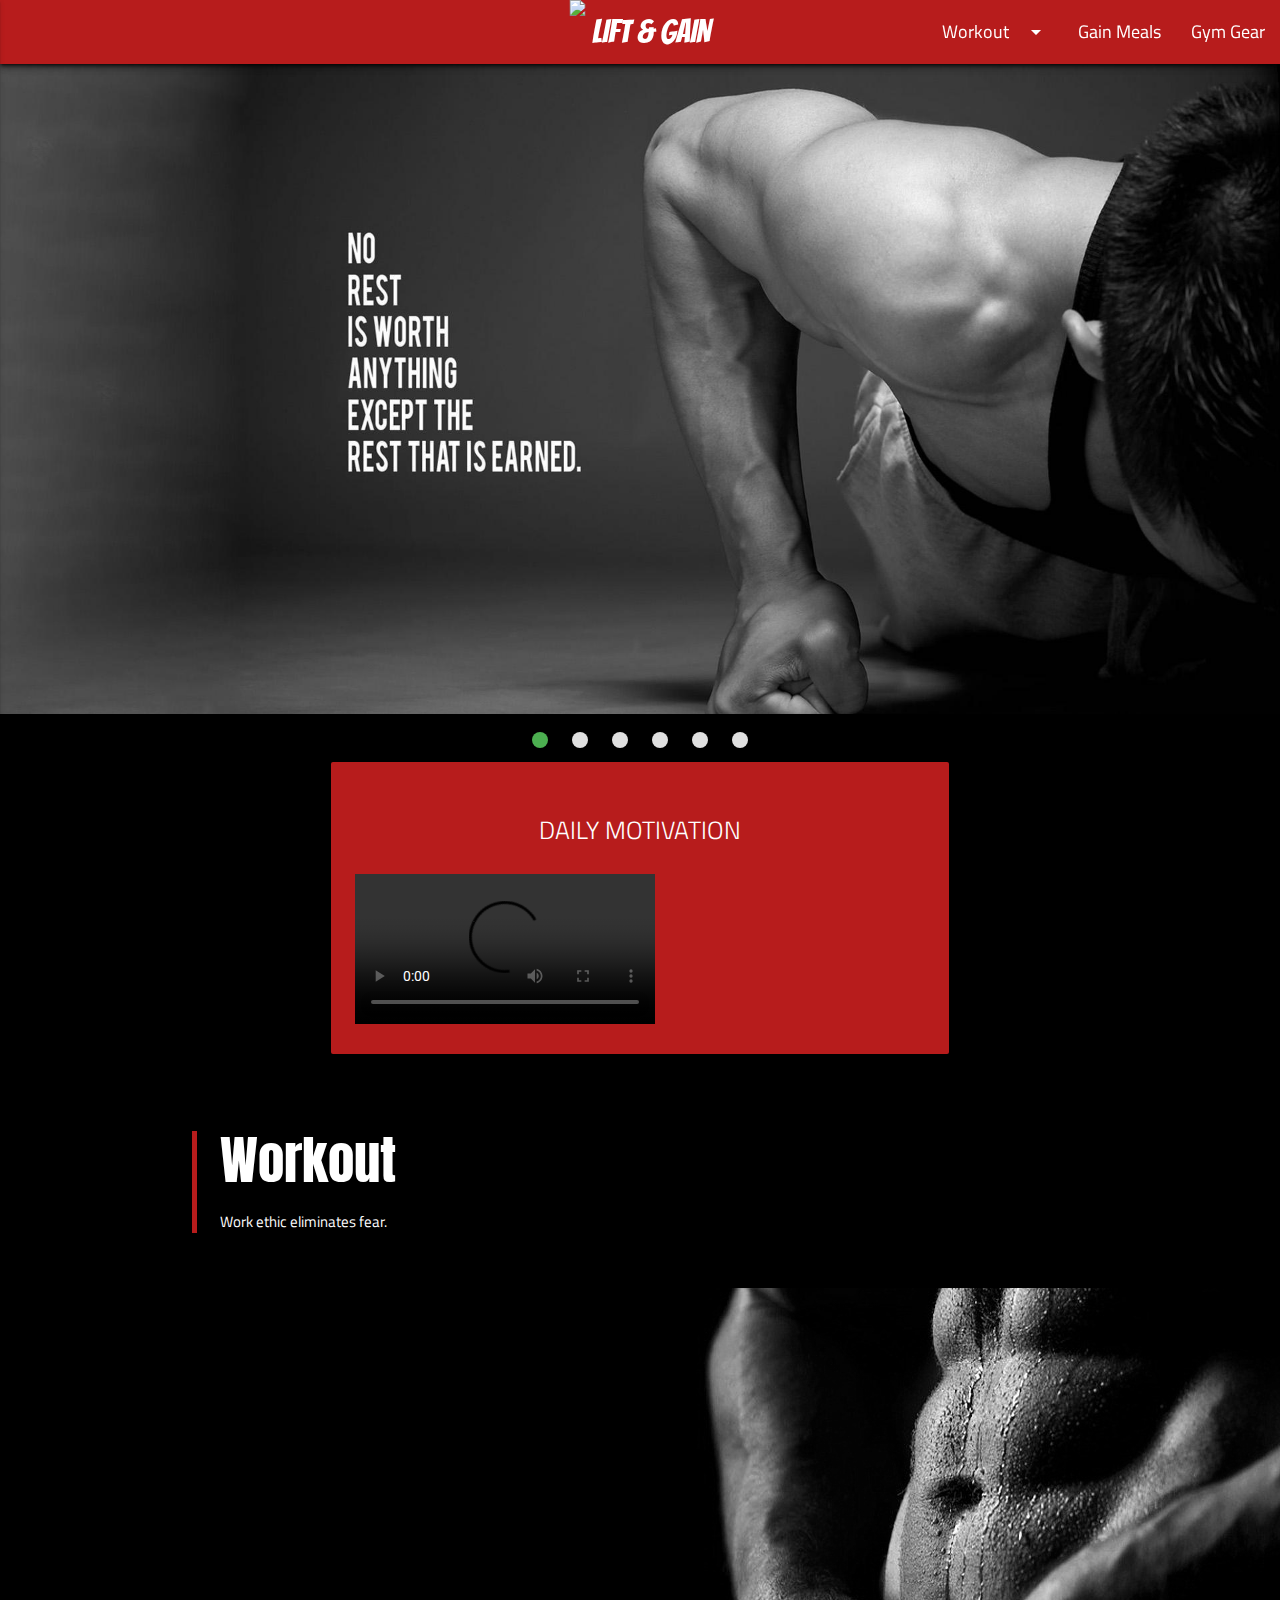
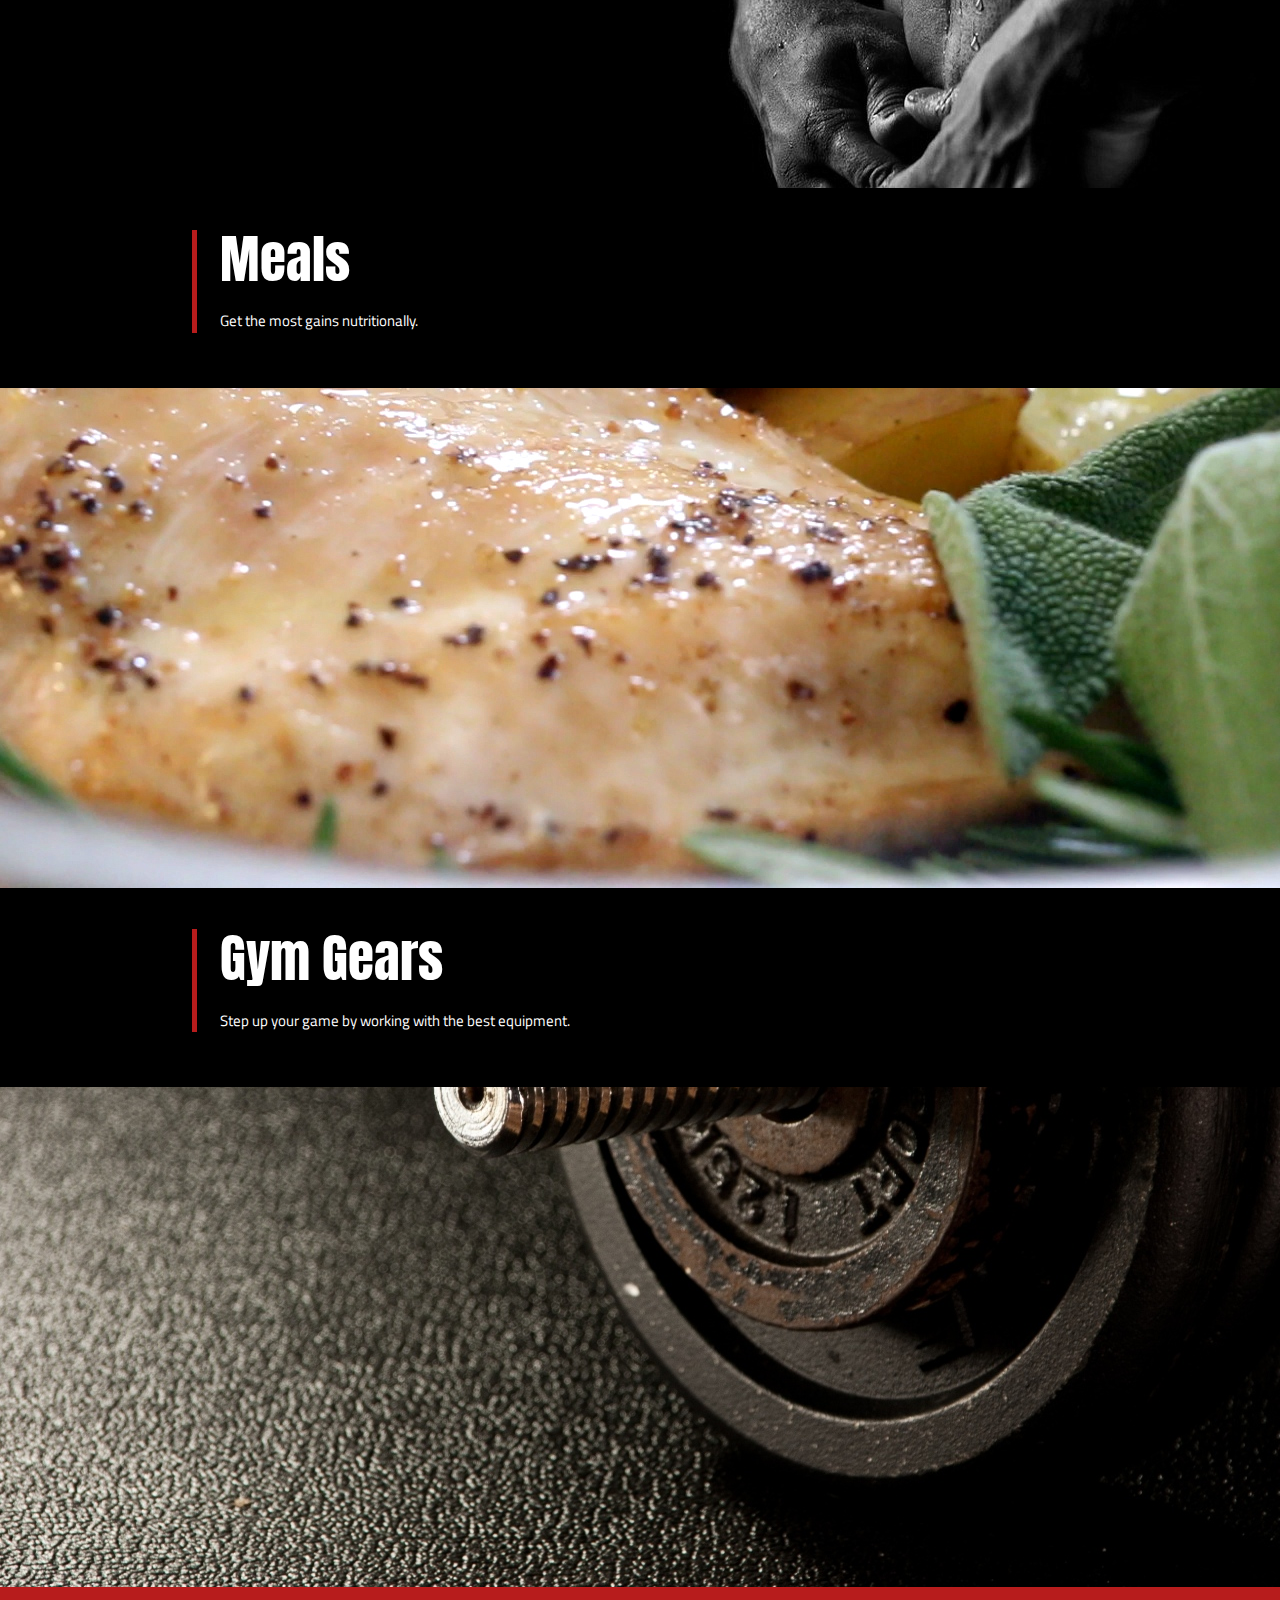
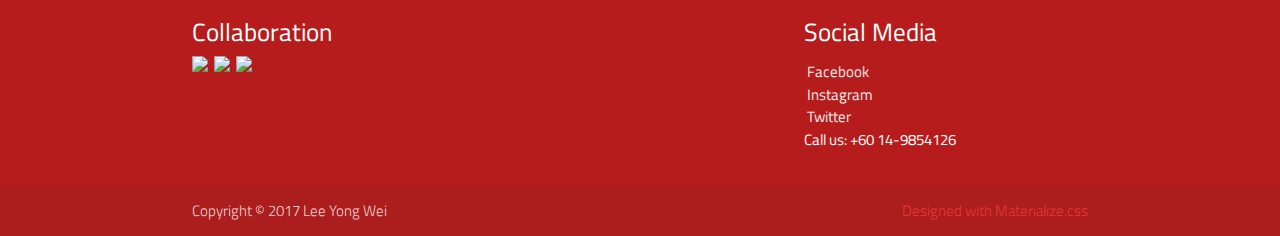
==== index.html @ 47fb9822 "Rename Index.html to index.html" ====
<!DOCTYPE html>
  <html>
    <head>
    <link rel="icon" href="https://png.icons8.com/dumbbell/ios7/1600">
    <title>Lift & Gain</title>
      <!--Import Google Icon Font-->
      <link href="https://fonts.googleapis.com/icon?family=Material+Icons" rel="stylesheet">
      <!--Import materialize.css-->
      <link type="text/css" rel="stylesheet" href="css/materialize.min.css"  media="screen,projection"/>

      <!--Let browser know website is optimized for mobile-->
      <meta name="viewport" content="width=device-width, initial-scale=1.0"/>
      <link rel="stylesheet" type="text/css" href="liftngain.css">
      <script src="https://use.fontawesome.com/d08c9f262e.js"></script>
      <link href="https://fonts.googleapis.com/css?family=Anton|Bangers|Titillium+Web:400,700,700i" rel="stylesheet">
    </head>

    <body class="black">
      <!--Import jQuery before materialize.js-->
      <script type="text/javascript" src="https://code.jquery.com/jquery-2.1.1.min.js"></script>
      <script type="text/javascript" src="js/materialize.min.js"></script>
      <script type="text/javascript"> 
      (function($){
  		$(function(){
			$('.button-collapse').sideNav();}); // end of document ready
	  })(jQuery); // end of jQuery name space
      </script>
      <script type="text/javascript">$(".dropdown-button").dropdown();</script>

	<!--Navbar-->
    <ul id="dropdown1" class="dropdown-content red darken-4 z-depth-3">
    	<li><a href="chest.html" class="navitem white-text" data-click="true">Chest</a></li>
    	<li><a href="back.html" class="navitem white-text" data-click="true">Back</a></li>
    	<li><a href="shoulder.html" class="navitem white-text" data-click="true">Shoulders</a></li>
    	<li><a href="upperarm.html" class="navitem white-text" data-click="true">Upper Arm</a></li>
    	<li><a href="forearm.html" class="navitem white-text" data-click="true">Forearms</a></li>
    	<li><a href="abs.html" class="navitem white-text" data-click="true">Abs</a></li>
    	<li class="divider"></li>
    	<li><a href="glutes.html" class="navitem white-text" data-click="true">Glutes</a></li>
  		<li><a href="quadriceps.html" class="navitem white-text" data-click="true">Quadriceps</a></li>
  		<li><a href="calves.html" class="navitem white-text" data-click="true">Calves</a></li>
  	</ul>

<div class="navbar-fixed #b71c1c red darken-4 z-depth-2">
    <nav>
	    <div class="nav-wrapper #b71c1c red darken-4 z-depth-2">
	      <a href="index.html" class="brand-logo center" style="font-family: 'Bangers', cursive;"><img src="https://png.icons8.com/dumbbell/ios7/1600" width="60" style="vertical-align: top;">&nbsp;LIFT & GAIN</a>
	      <a href="#" data-activates="mobile-demo" class="button-collapse"><i class="material-icons black-text">menu</i></a>
	      <ul id="nav-mobile" class="right hide-on-med-and-down">
	        <li><a href="#!" class="navitem dropdown-button" data-activates="dropdown1">Workout<i class="material-icons right">arrow_drop_down</i></a></li>
	        <li><a href="meals.html" class="navitem">Gain Meals</a></li>
	        <li><a href="gymgear.html" class="navitem">Gym Gear</a></li>
	      </ul>
	      <!--Sidenav-->
	      <ul class="side-nav red darken-4" id="mobile-demo">
	    		<li><a href="index.html"><p style="font-family: 'Bangers', cursive; font-size: 30px;" class="center white-text">LIFT & GAIN</p></a></li>
	    		<li><div class="divider"></div></li>
	    		<li class="no-padding">
			        <ul class="collapsible collapsible-accordion">
			          <li>
			            <a class="collapsible-header waves-effect white-text" style="font-family: 'Titillium Web', sans-serif;">Workout<i class="fa fa-caret-down white-text" aria-hidden="true"></i></a>
			            <div class="collapsible-body">
			              <ul class="red darken-2">
			                <li><a href="chest.html" class="sidenavitem white-text" data-click="true">Chest</a></li>
			                <li><a href="back.html" class="sidenavitem white-text" data-click="true">Back</a></li>
			                <li><a href="shoulder.html" class="sidenavitem white-text" data-click="true">Shoulder</a></li>
			                <li><a href="upperarm.html" class="sidenavitem white-text" data-click="true">Upper Arm</a></li>
			                <li><a href="forearm.html" class="sidenavitem white-text" data-click="true">Forearms</a></li>
			                <li><a href="abs.html" class="sidenavitem white-text" data-click="true">Abs</a></li>
			                <li><div class="divider"></div></li>
			                <li><a href="glutes.html" class="sidenavitem white-text" data-click="true">Glutes</a></li>
			                <li><a href="quadriceps.html" class="sidenavitem white-text" data-click="true">Quadriceps</a></li>
			                <li><a href="calves.html" class="sidenavitem white-text" data-click="true">Calves</a></li>
			              </ul>
			            </div>
			          </li>
			        </ul>
			    </li>
	    		<li><a class="waves-effect white-text" href="meals.html" style="font-family: 'Titillium Web', sans-serif;">Gain Meals</a></li>
	    		<li><a class="waves-effect white-text" href="gymgear.html" style="font-family: 'Titillium Web', sans-serif;">Gym Gears</a></li>
	  	  </ul>
	  	</div> 
  	</nav>
</div>
 

<!--The Slideshow-->
<div class="slider hide-on-med-and-down">
    <ul class="slides">
      <li>
        <img src="carouselimg/1.jpg" class="responsive-img"> 
      <li>
        <img src="carouselimg/2.jpg" class="responsive-img"> 
      <li>
        <img src="carouselimg/3.jpg" class="responsive-img"> 
      </li>
      <li>
        <img src="carouselimg/4.jpg" class="responsive-img"> 
      </li>
      <li>
        <img src="carouselimg/5.jpg" class="responsive-img"> 
      </li>
      <li>
        <img src="carouselimg/6.jpg" class="responsive-img"> 
      </li>
    </ul>
  </div>

<div class="carousel carousel-slider hide-on-large-only">
    <a class="carousel-item" href="#one!"><img src="carouselimg/1.jpg" style="height: 200px;"></a>
    <a class="carousel-item" href="#two!"><img src="carouselimg/2.jpg"></a>
    <a class="carousel-item" href="#three!"><img src="carouselimg/3.jpg"></a>
    <a class="carousel-item" href="#four!"><img src="carouselimg/4.jpg"></a>
    <a class="carousel-item" href="#five!"><img src="carouselimg/5.jpg"></a>
    <a class="carousel-item" href="#six!"><img src="carouselimg/6.jpg"></a>
  </div>

<!--Daily motivational video-->
<div class="row">
      <div class="col s12 m6 l6 offset-l3 offset-m3">
        <div class="card-panel red darken-4 z-depth-5">
        	<p class="flow-text center white-text" style="font-family: 'Titillium Web', sans-serif;">DAILY MOTIVATION</p>
        	<video class="responsive-video" controls>
    			<source src="Rocky.mp4" type="video/mp4">
			</video>
        </div>
      </div>
    </div>

<!--Workout-->
<div class="section hide-on-small-only">
    <div class="row container">
    	<a href="workout.html">
    	<blockquote>
      	<h2 class="header white-text" style="font-family: 'Anton', sans-serif;">Workout</h2>
      	<p class="white-text" style="font-family: 'Titillium Web', sans-serif;">Work ethic eliminates fear.</p>
      	</blockquote>
      	</a>
    </div>
</div>
<div class="parallax-container hide-on-small-only">
      <a href="workout.html"><div class="parallax"><img src="workout.jpg"></div></a>
</div>

<!--Meals-->
<div class="section hide-on-small-only">
    <div class="row container">
    	<a href="meals.html">
    	<blockquote>
      	<h2 class="header white-text" style="font-family: 'Anton', sans-serif;">Meals</h2>
      	<p class="white-text" style="font-family: 'Titillium Web', sans-serif;">Get the most gains nutritionally.</p>
      	</blockquote>
      	</a>
    </div>
</div>
<div class="parallax-container hide-on-small-only">
      <a href="meals.html"><div class="parallax"><img src="meals.jpg"></div></a>
</div>

<!--Gym gear-->
<div class="section hide-on-small-only">
    <div class="row container">
    	<a href="gymgear.html">
    	<blockquote>
      	<h2 class="header white-text" style="font-family: 'Anton', sans-serif;">Gym Gears</h2>
      	<p class="white-text" style="font-family: 'Titillium Web', sans-serif;">Step up your game by working with the best equipment.</p>
      	</blockquote>
      	</a>
    </div>
</div>
<div class="parallax-container hide-on-small-only">
      <a href="gymgear.html"><div class="parallax"><img src="gymgear.jpg"></div></a>
</div>

<!--Mobile part-->
<div class="row hide-on-med-and-up">
        <div class="col s12 m4 black">
          <div class="icon-block">
          <a href="workout.html">
            <h2 class="center red-text text-darken-4"><i class="fa fa-heartbeat" aria-hidden="true"></i></h2>
          </a>
            <h5 class="center white-text" style="font-family: 'Anton', sans-serif;">Workout</h5>

            <p class="light white-text center" style="font-family: 'Titillium Web', sans-serif;">Work ethic eliminates fear.</p>
          </div>       
        </div>

        <div class="col s12 m4 black">
          <div class="icon-block">
          <a href="meals.html">
            <h2 class="center red-text text-darken-4"><i class="fa fa-cutlery" aria-hidden="true"></i></h2>
          </a>
            <h5 class="center white-text" style="font-family: 'Titillium Web', sans-serif;">Meals</h5>

            <p class="light white-text center" style="font-family: 'Titillium Web', sans-serif;">Get the most gains nutritionally.</p>
          </div>
        </div>

        <div class="col s12 m4 black">
          <div class="icon-block">
          <a href="gymgear.html">
            <h2 class="center red-text text-darken-4"><i class="fa fa-wrench" aria-hidden="true"></i></h2>
          </a>
            <h5 class="center white-text" style="font-family: 'Titillium Web', sans-serif;">Gym Gears</h5>

            <p class="light white-text center" style="font-family: 'Titillium Web', sans-serif;">Step up your game with the best tool.</p>
          </div>
        </div>
 </div>

<!--Footer-->
<footer class="page-footer red darken-4" style="font-family:'Titillium Web', sans-serif;">
          <div class="container">
            <div class="row">
              <div class="col l6 s12">
                <h5 class="white-text">Collaboration</h5>
                <a href="https://www.kettler.com.sg/"><img class="responsive-img hoverable" src="https://upload.wikimedia.org/wikipedia/en/thumb/1/14/Kettler_Logo.svg/1200px-Kettler_Logo.svg.png" width="100"></a>&nbsp;
                <a href="https://www.nike.com"><img class="responsive-img hoverable" src="http://www.pngmart.com/files/4/Nike-Logo-PNG-Image.png" width="100"></a>&nbsp;
                <a href="https://musclepharm.com/"><img class="responsive-img hoverable" src="https://cdn.shopify.com/s/files/1/1618/2767/files/mp-logo-mobile_280x@2x.png?v=1542063105" width="100"></a>
              </div>
              <div class="col l4 offset-l2 s12">
                <h5 class="white-text">Social Media</h5>
                <ul>
                  <li><a class="grey-text text-lighten-3" href="#!"><i class="fa fa-facebook-square hoverable" aria-hidden="true"></i>&nbsp;Facebook</a></li>
                  <li><a class="grey-text text-lighten-3" href="#!"><i class="fa fa-instagram hoverable" aria-hidden="true"></i>&nbsp;Instagram</a></li>
                  <li><a class="grey-text text-lighten-3" href="#!"><i class="fa fa-twitter-square hoverable" aria-hidden="true"></i>&nbsp;Twitter</a></li>
                  <li>Call us: +60 14-9854126</li>
                </ul>
              </div>
            </div>
          </div>
          <div class="footer-copyright">
            <div class="container">
            Copyright © 2017 Lee Yong Wei
            <a class="#d32f2f red-text text-darken-1 right" href="http://materializecss.com">Designed with Materialize.css</a>
            </div>
          </div>
        </footer>

<script type="text/javascript">
	$(document).ready(function(){
      $('.slider').slider({
      	interval:4000,
      	height:650,
      });
    });
    $('.carousel.carousel-slider').carousel({
    	fullWidth: true,
    	indicators:true,
    });
    $(document).ready(function(){
      $('.parallax').parallax();
    });
</script>
    </body>
  </html>
---- liftngain.css ----
a.navitem{
	font-family:'Titillium Web', sans-serif;
	font-size: 18px;
}
.navbar-fixed{
    z-index: 1000;
}

blockquote{
  margin: 20px 0;
  padding-left: 1.5rem;
  border-left: 5px solid #b71c1c; /* Just change the color value and that's it*/
}

a.sidenavitem{
	font-family: 'Titillium Web', sans-serif;
}
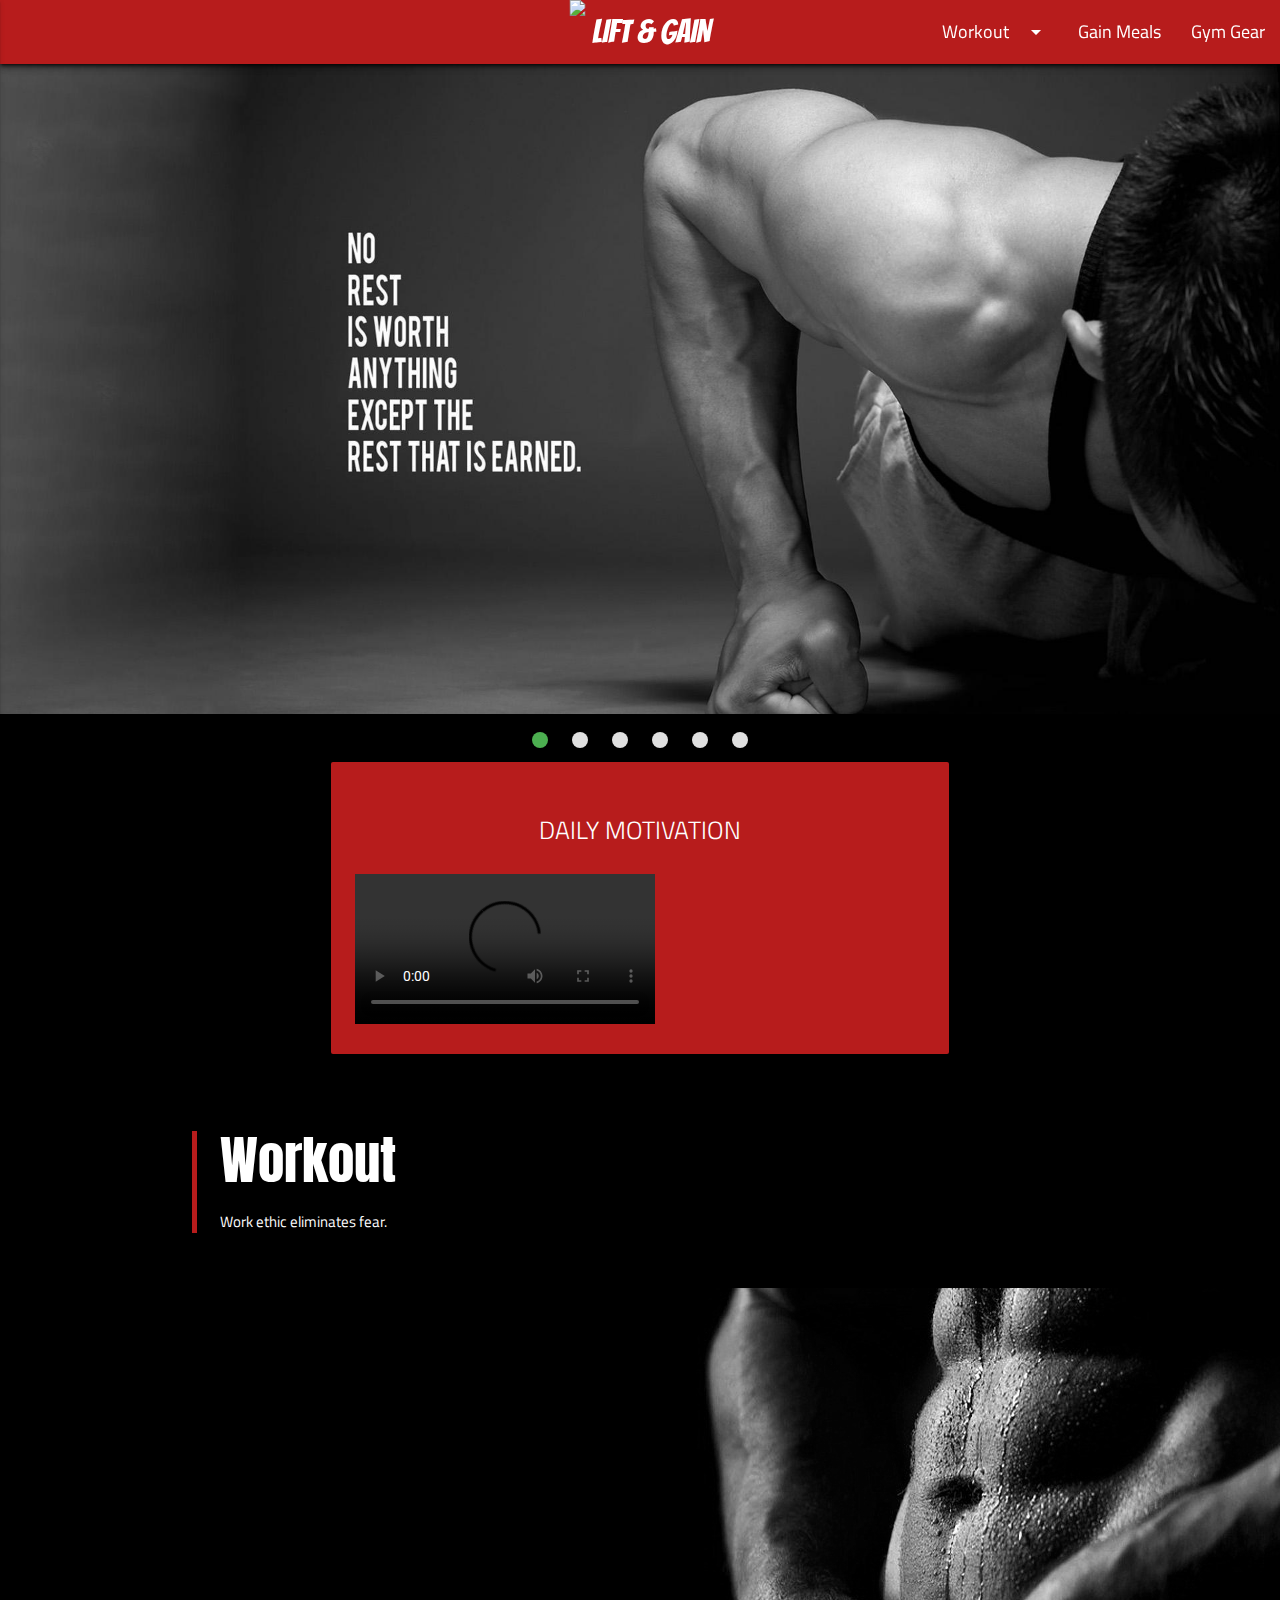
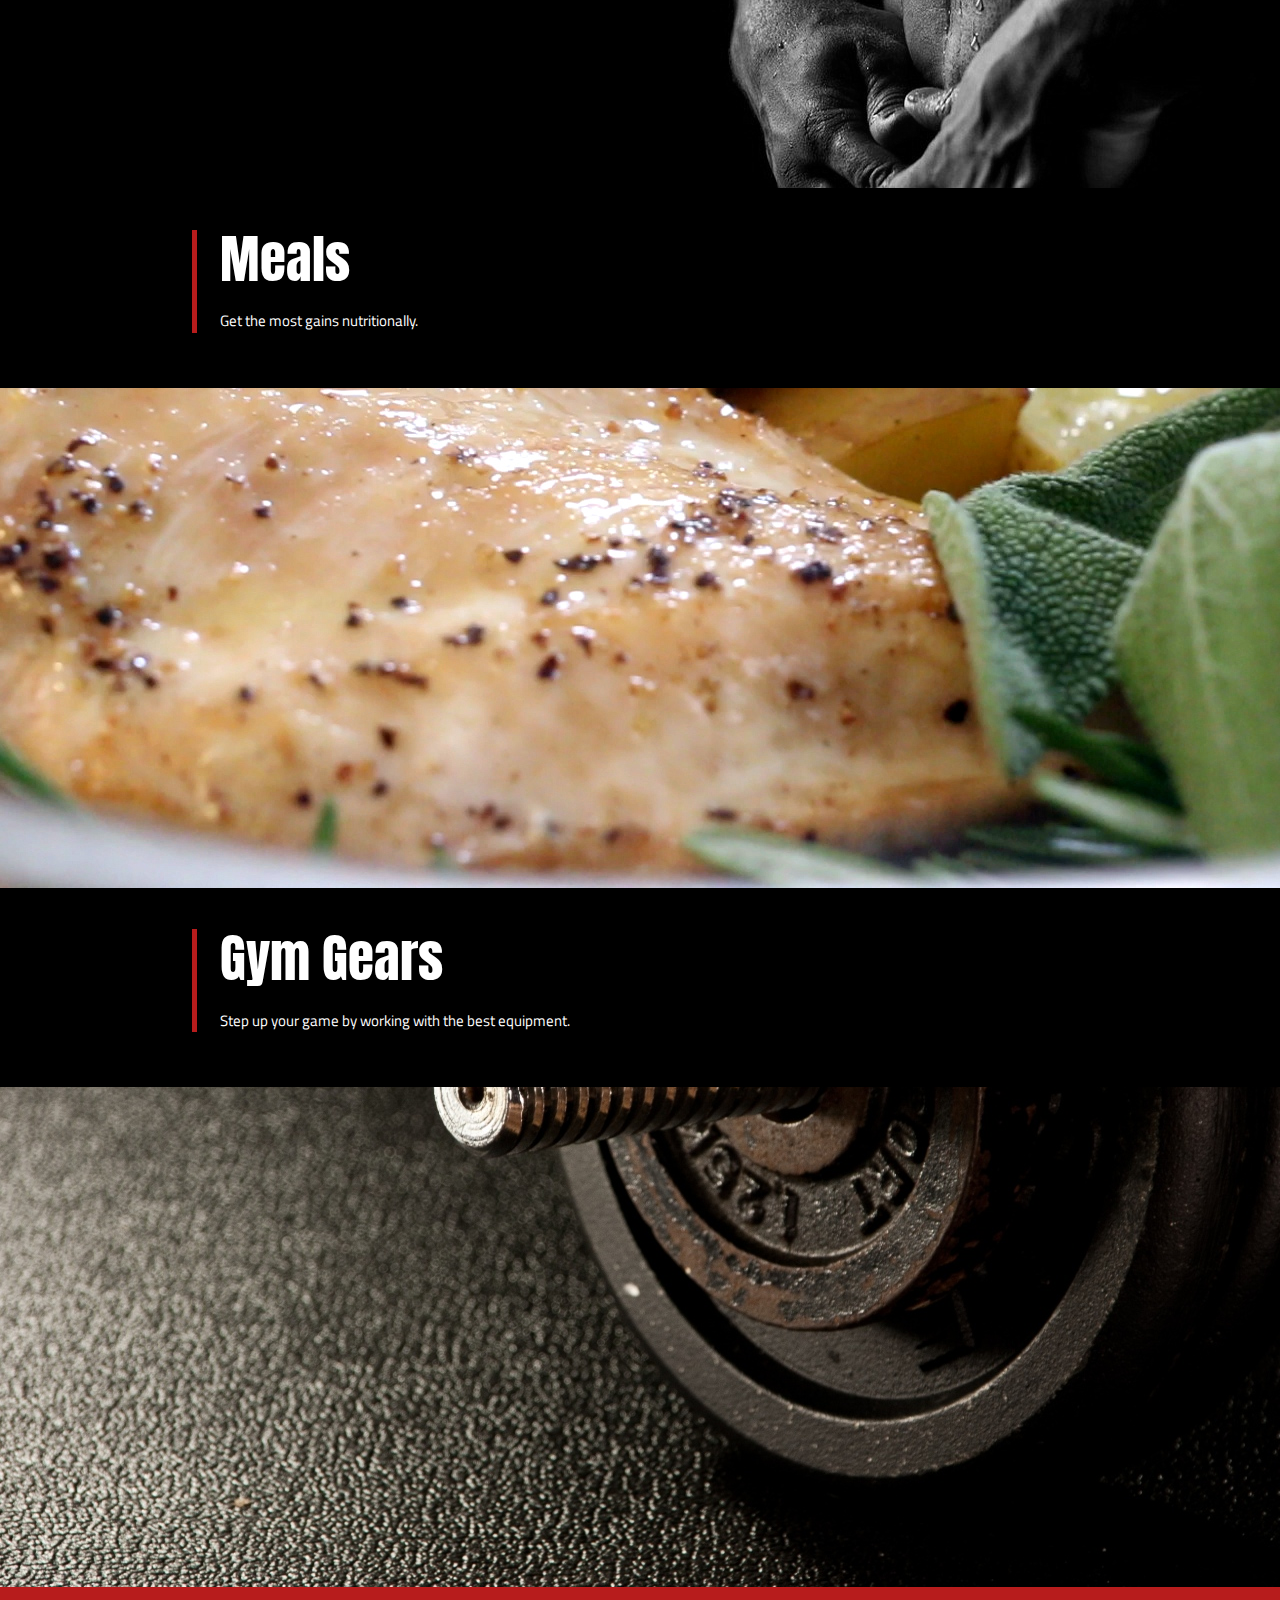
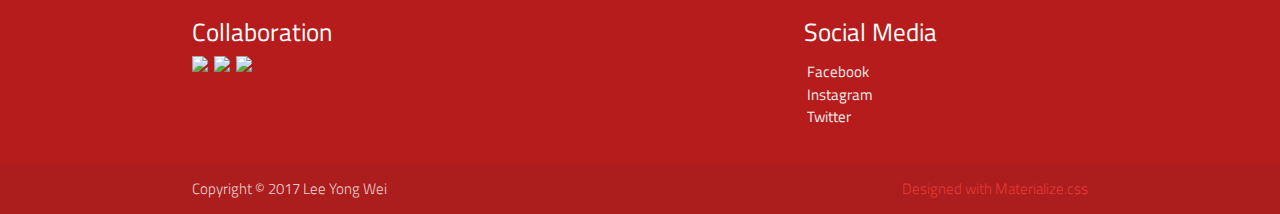
==== commit 4f762eaa: "remove hp" ====
--- a/index.html
+++ b/index.html
@@ -224,7 +224,6 @@
                   <li><a class="grey-text text-lighten-3" href="#!"><i class="fa fa-facebook-square hoverable" aria-hidden="true"></i>&nbsp;Facebook</a></li>
                   <li><a class="grey-text text-lighten-3" href="#!"><i class="fa fa-instagram hoverable" aria-hidden="true"></i>&nbsp;Instagram</a></li>
                   <li><a class="grey-text text-lighten-3" href="#!"><i class="fa fa-twitter-square hoverable" aria-hidden="true"></i>&nbsp;Twitter</a></li>
-                  <li>Call us: +60 14-9854126</li>
                 </ul>
               </div>
             </div>
